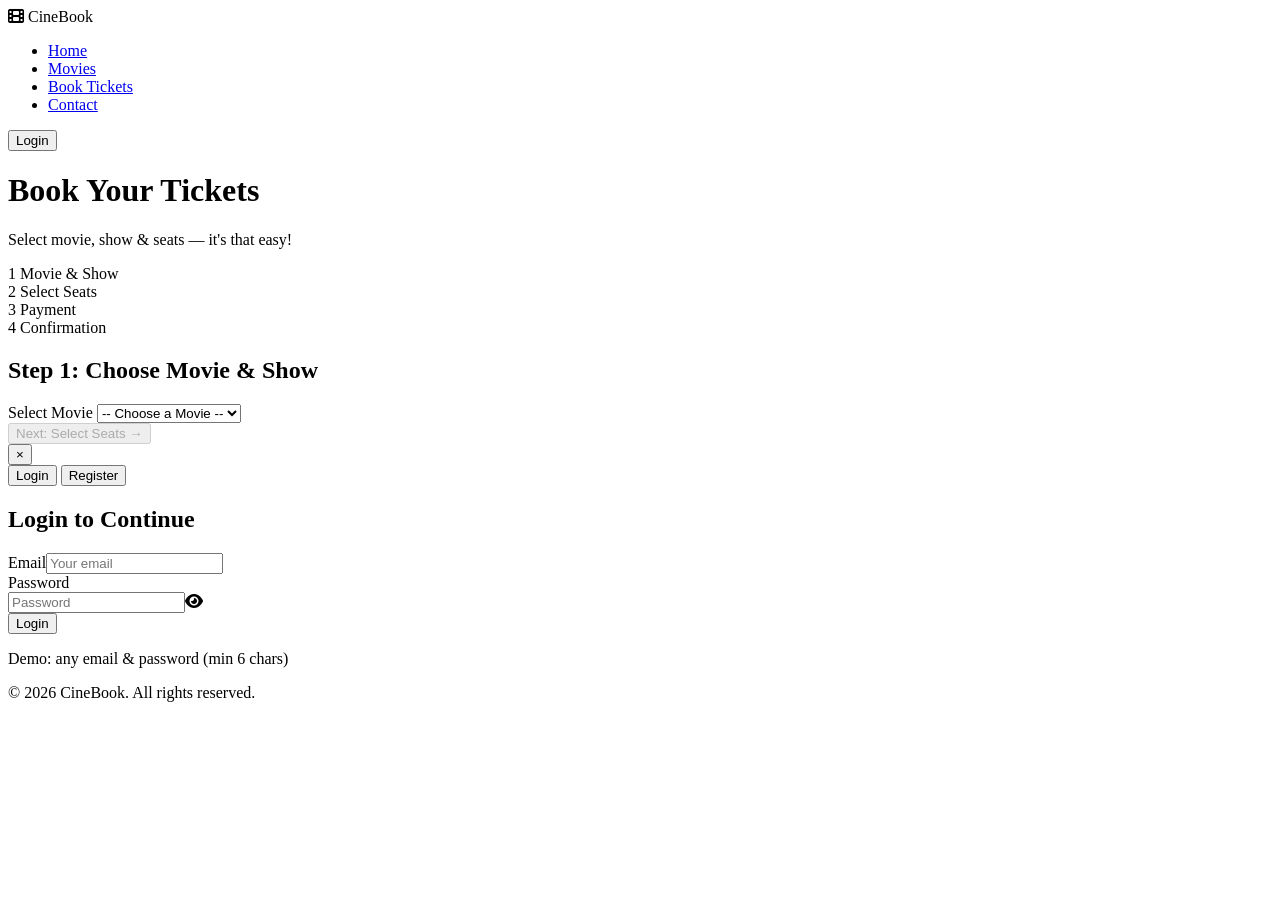
==== booking.html @ 82a674cf "Add files via upload" ====
<!DOCTYPE html>
<html lang="en">
<head>
  <meta charset="UTF-8"/>
  <meta name="viewport" content="width=device-width, initial-scale=1.0"/>
  <title>Book Tickets - CineBook</title>
  <link rel="stylesheet" href="css/style.css"/>
  <link rel="stylesheet" href="https://cdnjs.cloudflare.com/ajax/libs/font-awesome/6.4.0/css/all.min.css"/>
</head>
<body>
  <nav class="navbar" id="navbar">
    <div class="nav-brand"><i class="fas fa-film"></i> CineBook</div>
    <ul class="nav-links" id="navLinks">
      <li><a href="index.html">Home</a></li>
      <li><a href="movies.html">Movies</a></li>
      <li><a href="booking.html" class="active">Book Tickets</a></li>
      <li><a href="contact.html">Contact</a></li>
    </ul>
    <div class="nav-actions">
      <span id="userGreeting" class="user-greeting" style="display:none"></span>
      <button class="btn btn-login" id="loginBtn" onclick="openLoginModal()">Login</button>
      <button class="btn btn-logout" id="logoutBtn" style="display:none" onclick="logout()">Logout</button>
    </div>
    <div class="hamburger" id="hamburger" onclick="toggleMenu()"><span></span><span></span><span></span></div>
  </nav>

  <div class="page-banner">
    <h1>Book Your Tickets</h1>
    <p>Select movie, show & seats — it's that easy!</p>
  </div>

  <section class="section">
    <div class="container">

      <!-- STEP INDICATOR -->
      <div class="steps-bar">
        <div class="step active" id="step1Ind"><span>1</span> Movie &amp; Show</div>
        <div class="step-line"></div>
        <div class="step" id="step2Ind"><span>2</span> Select Seats</div>
        <div class="step-line"></div>
        <div class="step" id="step3Ind"><span>3</span> Payment</div>
        <div class="step-line"></div>
        <div class="step" id="step4Ind"><span>4</span> Confirmation</div>
      </div>

      <!-- STEP 1: Choose Movie & Show -->
      <div id="step1" class="booking-step">
        <h2 class="step-heading">Step 1: Choose Movie &amp; Show</h2>
        <div class="form-group">
          <label for="movieSelect">Select Movie</label>
          <select id="movieSelect" class="filter-select" onchange="onMovieChange()">
            <option value="">-- Choose a Movie --</option>
          </select>
        </div>
        <div class="form-group" id="cinemaGroup" style="display:none">
          <label for="cinemaSelect">Select Cinema</label>
          <select id="cinemaSelect" class="filter-select" onchange="onCinemaChange()">
            <option value="">-- Choose Cinema --</option>
          </select>
        </div>
        <div class="form-group" id="dateGroup" style="display:none">
          <label for="dateSelect">Select Date</label>
          <select id="dateSelect" class="filter-select" onchange="onDateChange()">
            <option value="">-- Choose Date --</option>
          </select>
        </div>
        <div id="showTimesContainer" style="display:none">
          <label>Select Show Time</label>
          <div class="showtime-grid" id="showTimeGrid"></div>
        </div>
        <div class="step-nav">
          <button class="btn btn-primary" onclick="goToStep2()" id="toStep2Btn" disabled>Next: Select Seats &rarr;</button>
        </div>
      </div>

      <!-- STEP 2: Seat Selection -->
      <div id="step2" class="booking-step" style="display:none">
        <h2 class="step-heading">Step 2: Select Your Seats</h2>
        <div class="booking-layout">
          <div class="seat-section">
            <div class="screen-label"><i class="fas fa-tv"></i> SCREEN</div>
            <div class="seat-legend">
              <span class="legend-item"><span class="seat legend-available"></span> Available</span>
              <span class="legend-item"><span class="seat legend-selected"></span> Selected</span>
              <span class="legend-item"><span class="seat legend-booked"></span> Booked</span>
              <span class="legend-item"><span class="seat legend-premium"></span> Premium</span>
            </div>
            <div id="seatMap" class="seat-map"></div>
          </div>
          <div class="booking-summary-panel">
            <h3>Booking Summary</h3>
            <div class="summary-info" id="summaryInfo"></div>
            <div class="summary-seats" id="summarySeats">
              <p>No seats selected yet.</p>
            </div>
            <div class="summary-total" id="summaryTotal"></div>
          </div>
        </div>
        <div class="step-nav">
          <button class="btn btn-secondary" onclick="goToStep(1)">&larr; Back</button>
          <button class="btn btn-primary" onclick="goToStep3()" id="toStep3Btn" disabled>Next: Payment &rarr;</button>
        </div>
      </div>

      <!-- STEP 3: Payment -->
      <div id="step3" class="booking-step" style="display:none">
        <h2 class="step-heading">Step 3: Payment Details</h2>
        <div class="payment-layout">
          <div class="payment-form-wrap">
            <div class="payment-methods">
              <label class="pay-method" id="pm-card">
                <input type="radio" name="payMethod" value="card" checked onchange="showPaymentForm('card')"/>
                <i class="fas fa-credit-card"></i> Credit / Debit Card
              </label>
              <label class="pay-method" id="pm-upi">
                <input type="radio" name="payMethod" value="upi" onchange="showPaymentForm('upi')"/>
                <i class="fas fa-mobile-alt"></i> UPI
              </label>
              <label class="pay-method" id="pm-wallet">
                <input type="radio" name="payMethod" value="wallet" onchange="showPaymentForm('wallet')"/>
                <i class="fas fa-wallet"></i> Wallet
              </label>
            </div>

            <!-- Card Form -->
            <form id="cardForm" class="pay-form" onsubmit="processPayment(event)">
              <div class="form-group">
                <label>Card Number</label>
                <input type="text" id="cardNumber" maxlength="19" placeholder="1234 5678 9012 3456" oninput="formatCard(this)" required/>
                <span class="error-msg" id="cardNumErr"></span>
              </div>
              <div class="form-row">
                <div class="form-group">
                  <label>Expiry (MM/YY)</label>
                  <input type="text" id="cardExpiry" maxlength="5" placeholder="MM/YY" oninput="formatExpiry(this)" required/>
                  <span class="error-msg" id="cardExpErr"></span>
                </div>
                <div class="form-group">
                  <label>CVV</label>
                  <input type="password" id="cardCVV" maxlength="3" placeholder="CVV" required/>
                  <span class="error-msg" id="cardCVVErr"></span>
                </div>
              </div>
              <div class="form-group">
                <label>Cardholder Name</label>
                <input type="text" id="cardName" placeholder="Name on card" required/>
              </div>
              <div class="pay-total-banner" id="payTotalBanner"></div>
              <button type="submit" class="btn btn-primary btn-block">Pay Now &amp; Confirm Booking</button>
            </form>

            <!-- UPI Form -->
            <form id="upiForm" class="pay-form" style="display:none" onsubmit="processPayment(event)">
              <div class="form-group">
                <label>UPI ID</label>
                <input type="text" id="upiId" placeholder="yourname@bank" required/>
                <span class="error-msg" id="upiIdErr"></span>
              </div>
              <div class="pay-total-banner" id="payTotalBanner2"></div>
              <button type="submit" class="btn btn-primary btn-block">Pay via UPI</button>
            </form>

            <!-- Wallet Form -->
            <form id="walletForm" class="pay-form" style="display:none" onsubmit="processPayment(event)">
              <div class="form-group">
                <label>Select Wallet</label>
                <select id="walletChoice" class="filter-select">
                  <option value="paytm">Paytm</option>
                  <option value="phonepe">PhonePe</option>
                  <option value="gpay">Google Pay</option>
                  <option value="amazon">Amazon Pay</option>
                </select>
              </div>
              <div class="pay-total-banner" id="payTotalBanner3"></div>
              <button type="submit" class="btn btn-primary btn-block">Pay via Wallet</button>
            </form>
          </div>

          <div class="order-summary-side">
            <h3>Order Summary</h3>
            <div id="orderSummaryContent"></div>
          </div>
        </div>
        <div class="step-nav">
          <button class="btn btn-secondary" onclick="goToStep(2)">&larr; Back</button>
        </div>
      </div>

      <!-- STEP 4: Confirmation -->
      <div id="step4" class="booking-step" style="display:none">
        <div class="confirm-wrap">
          <div class="confirm-icon"><i class="fas fa-check-circle"></i></div>
          <h2>Booking Confirmed! 🎉</h2>
          <p class="confirm-sub">Your e-ticket is ready. Enjoy the show!</p>
          <div class="ticket-card" id="ticketCard"></div>
          <div class="confirm-actions">
            <button class="btn btn-primary" onclick="printTicket()"><i class="fas fa-print"></i> Print Ticket</button>
            <button class="btn btn-secondary" onclick="newBooking()"><i class="fas fa-plus"></i> Book Another</button>
            <a href="index.html" class="btn btn-outline"><i class="fas fa-home"></i> Home</a>
          </div>
        </div>
      </div>

    </div>
  </section>

  <!-- Login Modal -->
  <div class="modal-overlay" id="loginModal">
    <div class="modal">
      <button class="modal-close" onclick="closeLoginModal()">&times;</button>
      <div class="modal-tabs">
        <button class="tab-btn active" id="loginTabBtn" onclick="switchTab('login')">Login</button>
        <button class="tab-btn" id="registerTabBtn" onclick="switchTab('register')">Register</button>
      </div>
      <form id="loginForm" class="modal-form" onsubmit="handleLogin(event)">
        <h2>Login to Continue</h2>
        <div class="form-group"><label>Email</label><input type="email" id="loginEmail" placeholder="Your email" required/><span class="error-msg" id="loginEmailErr"></span></div>
        <div class="form-group"><label>Password</label><div class="password-wrapper"><input type="password" id="loginPassword" placeholder="Password" required/><i class="fas fa-eye toggle-pwd" onclick="togglePwd('loginPassword',this)"></i></div><span class="error-msg" id="loginPassErr"></span></div>
        <button type="submit" class="btn btn-primary btn-block">Login</button>
        <p class="form-hint">Demo: any email & password (min 6 chars)</p>
      </form>
      <form id="registerForm" class="modal-form" style="display:none" onsubmit="handleRegister(event)">
        <h2>Create Account</h2>
        <div class="form-group"><label>Full Name</label><input type="text" id="regName" required/><span class="error-msg" id="regNameErr"></span></div>
        <div class="form-group"><label>Email</label><input type="email" id="regEmail" required/><span class="error-msg" id="regEmailErr"></span></div>
        <div class="form-group"><label>Phone</label><input type="tel" id="regPhone" required/><span class="error-msg" id="regPhoneErr"></span></div>
        <div class="form-group"><label>Password</label><div class="password-wrapper"><input type="password" id="regPassword" required/><i class="fas fa-eye toggle-pwd" onclick="togglePwd('regPassword',this)"></i></div><span class="error-msg" id="regPassErr"></span></div>
        <button type="submit" class="btn btn-primary btn-block">Register</button>
      </form>
    </div>
  </div>

  <footer class="footer">
    <div class="footer-bottom"><p>&copy; 2026 CineBook. All rights reserved.</p></div>
  </footer>

  <script src="js/data.js"></script>
  <script src="js/auth.js"></script>
  <script src="js/booking.js"></script>
</body>
</html>
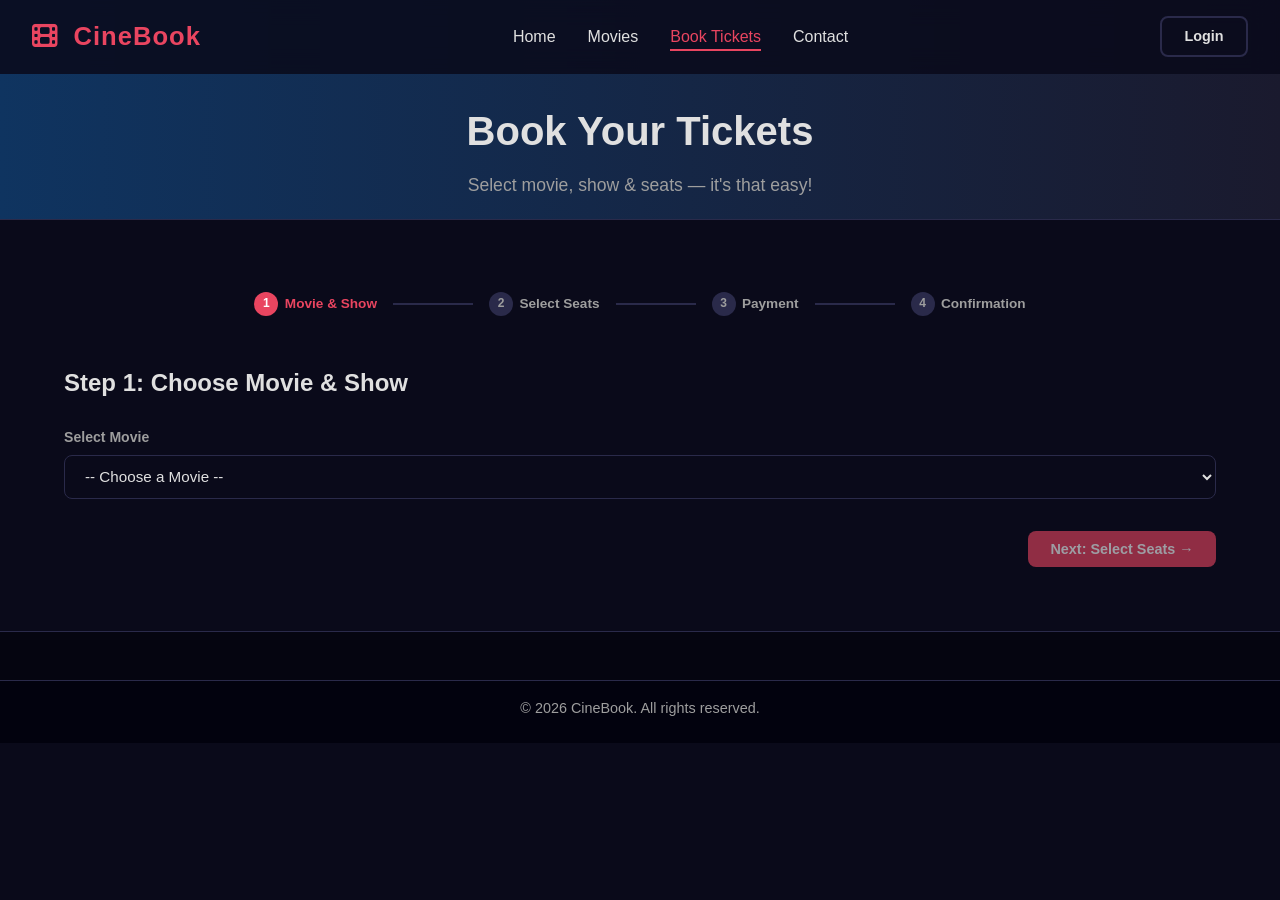
==== commit fabb493e: "booking.html" ====
--- a/booking.html
+++ b/booking.html
@@ -4,7 +4,7 @@
   <meta charset="UTF-8"/>
   <meta name="viewport" content="width=device-width, initial-scale=1.0"/>
   <title>Book Tickets - CineBook</title>
-  <link rel="stylesheet" href="css/style.css"/>
+  <link rel="stylesheet" href="style.css">
   <link rel="stylesheet" href="https://cdnjs.cloudflare.com/ajax/libs/font-awesome/6.4.0/css/all.min.css"/>
 </head>
 <body>
@@ -234,8 +234,8 @@
     <div class="footer-bottom"><p>&copy; 2026 CineBook. All rights reserved.</p></div>
   </footer>
 
-  <script src="js/data.js"></script>
-  <script src="js/auth.js"></script>
-  <script src="js/booking.js"></script>
+  <script src="data.js"></script>
+  <script src="auth.js"></script>
+  <script src="booking.js"></script>
 </body>
 </html>
--- a/style.css
+++ b/style.css
@@ -0,0 +1,537 @@
+/* =============================================
+   style.css - Main Stylesheet for CineBook
+   ============================================= */
+
+/* --- CSS Variables (Custom Properties) --- */
+:root {
+  --primary: #e94560;
+  --primary-dark: #c73652;
+  --secondary: #0f3460;
+  --accent: #f5a623;
+  --bg-dark: #0a0a1a;
+  --bg-card: #16213e;
+  --bg-card2: #1a1a2e;
+  --text-light: #e0e0e0;
+  --text-muted: #9e9e9e;
+  --success: #4caf50;
+  --info: #2196f3;
+  --border: #2a2a4a;
+  --shadow: 0 4px 20px rgba(0,0,0,0.4);
+  --radius: 12px;
+  --transition: all 0.3s ease;
+}
+
+/* --- RESET & BASE --- */
+*, *::before, *::after { box-sizing: border-box; margin: 0; padding: 0; }
+
+html { scroll-behavior: smooth; }
+
+body {
+  background-color: var(--bg-dark);
+  color: var(--text-light);
+  font-family: 'Segoe UI', Tahoma, Geneva, Verdana, sans-serif;
+  font-size: 16px;
+  line-height: 1.6;
+  min-height: 100vh;
+}
+
+a { color: var(--primary); text-decoration: none; transition: var(--transition); }
+a:hover { color: var(--accent); }
+ul { list-style: none; }
+img { max-width: 100%; display: block; }
+input, select, textarea { font-family: inherit; }
+
+.container { max-width: 1200px; margin: 0 auto; padding: 0 1.5rem; }
+.section { padding: 4rem 0; }
+.section-title {
+  text-align: center;
+  font-size: 2rem;
+  font-weight: 700;
+  margin-bottom: 2.5rem;
+  position: relative;
+}
+.section-title::after {
+  content: "";
+  display: block;
+  width: 60px;
+  height: 4px;
+  background: var(--primary);
+  border-radius: 2px;
+  margin: 0.5rem auto 0;
+}
+
+/* --- NAVBAR --- */
+.navbar {
+  position: fixed;
+  top: 0; left: 0; right: 0;
+  z-index: 1000;
+  display: flex;
+  align-items: center;
+  justify-content: space-between;
+  padding: 1rem 2rem;
+  background: rgba(10,10,26,0.85);
+  backdrop-filter: blur(12px);
+  border-bottom: 1px solid transparent;
+  transition: var(--transition);
+}
+.navbar.scrolled {
+  background: rgba(10,10,26,0.98);
+  border-bottom-color: var(--border);
+  box-shadow: 0 2px 20px rgba(0,0,0,0.5);
+}
+.nav-brand {
+  font-size: 1.6rem;
+  font-weight: 800;
+  color: var(--primary);
+  letter-spacing: 1px;
+}
+.nav-brand i { margin-right: 0.4rem; }
+.nav-links { display: flex; gap: 2rem; }
+.nav-links a { color: var(--text-light); font-weight: 500; padding: 0.3rem 0; border-bottom: 2px solid transparent; }
+.nav-links a:hover, .nav-links a.active { color: var(--primary); border-bottom-color: var(--primary); }
+.nav-actions { display: flex; align-items: center; gap: 0.8rem; }
+.user-greeting { font-size: 0.9rem; color: var(--accent); font-weight: 600; }
+
+/* --- BUTTONS --- */
+.btn {
+  display: inline-flex; align-items: center; gap: 0.4rem;
+  padding: 0.65rem 1.4rem;
+  border: none; border-radius: 8px;
+  cursor: pointer; font-size: 0.9rem; font-weight: 600;
+  transition: var(--transition);
+  text-decoration: none;
+}
+.btn-primary { background: var(--primary); color: #fff; }
+.btn-primary:hover { background: var(--primary-dark); transform: translateY(-2px); box-shadow: 0 4px 15px rgba(233,69,96,0.4); color: #fff; }
+.btn-secondary { background: var(--secondary); color: #fff; }
+.btn-secondary:hover { background: #1a4a80; color: #fff; }
+.btn-outline { background: transparent; color: var(--primary); border: 2px solid var(--primary); }
+.btn-outline:hover { background: var(--primary); color: #fff; }
+.btn-login { background: transparent; color: var(--text-light); border: 2px solid var(--border); }
+.btn-login:hover { border-color: var(--primary); color: var(--primary); }
+.btn-logout { background: rgba(233,69,96,0.2); color: var(--primary); border: 1px solid var(--primary); }
+.btn-logout:hover { background: var(--primary); color: #fff; }
+.btn-large { padding: 1rem 2.5rem; font-size: 1.1rem; border-radius: 50px; }
+.btn-sm { padding: 0.4rem 0.9rem; font-size: 0.8rem; }
+.btn-block { width: 100%; justify-content: center; padding: 0.8rem; font-size: 1rem; }
+.btn:disabled { opacity: 0.6; cursor: not-allowed; transform: none !important; }
+
+/* --- HAMBURGER --- */
+.hamburger { display: none; flex-direction: column; gap: 5px; cursor: pointer; padding: 4px; }
+.hamburger span { width: 25px; height: 2px; background: var(--text-light); border-radius: 2px; transition: var(--transition); }
+.hamburger.active span:nth-child(1) { transform: rotate(45deg) translate(5px, 5px); }
+.hamburger.active span:nth-child(2) { opacity: 0; }
+.hamburger.active span:nth-child(3) { transform: rotate(-45deg) translate(5px, -5px); }
+
+/* --- HERO --- */
+.hero {
+  min-height: 100vh;
+  display: flex; flex-direction: column; align-items: center; justify-content: center;
+  text-align: center;
+  position: relative;
+  background: linear-gradient(135deg, #0a0a1a 0%, #1a1a2e 40%, #16213e 100%);
+  overflow: hidden;
+}
+.hero::before {
+  content: "";
+  position: absolute; inset: 0;
+  background: radial-gradient(ellipse at center, rgba(233,69,96,0.15) 0%, transparent 70%);
+}
+.hero-overlay { position: absolute; inset: 0; background: rgba(0,0,0,0.3); }
+.hero-content { position: relative; z-index: 2; max-width: 700px; padding: 1rem; }
+.hero-content h1 { font-size: clamp(2rem, 5vw, 3.5rem); font-weight: 900; line-height: 1.1; margin-bottom: 1rem; }
+.hero-content h1 span { color: var(--primary); }
+.hero-content p { font-size: 1.2rem; color: var(--text-muted); margin-bottom: 2rem; }
+.hero-scroll {
+  position: absolute; bottom: 2rem; left: 50%; transform: translateX(-50%);
+  color: var(--text-muted); font-size: 1.5rem; animation: bounce 2s infinite;
+  z-index: 2;
+}
+@keyframes bounce { 0%,100% { transform: translateX(-50%) translateY(0); } 50% { transform: translateX(-50%) translateY(10px); } }
+
+/* --- MOVIE CARDS --- */
+.movie-grid {
+  display: grid;
+  grid-template-columns: repeat(auto-fill, minmax(240px, 1fr));
+  gap: 1.5rem;
+}
+.movie-card {
+  background: var(--bg-card);
+  border-radius: var(--radius);
+  overflow: hidden;
+  transition: var(--transition);
+  border: 1px solid var(--border);
+}
+.movie-card:hover { transform: translateY(-8px); box-shadow: 0 12px 30px rgba(233,69,96,0.2); border-color: var(--primary); }
+.movie-poster-wrap { position: relative; overflow: hidden; aspect-ratio: 2/3; }
+.movie-poster-wrap img { width: 100%; height: 100%; object-fit: cover; transition: transform 0.4s ease; background: var(--bg-card2); }
+/* Skeleton shimmer while TMDB poster loads */
+.movie-poster-wrap img::before {
+  content: "";
+  position: absolute; inset: 0;
+  background: linear-gradient(90deg, var(--bg-card) 25%, var(--border) 50%, var(--bg-card) 75%);
+  background-size: 200% 100%;
+  animation: shimmer 1.5s infinite;
+}
+@keyframes shimmer { 0% { background-position: 200% 0; } 100% { background-position: -200% 0; } }
+.movie-card:hover .movie-poster-wrap img { transform: scale(1.05); }
+.movie-overlay {
+  position: absolute; inset: 0;
+  background: rgba(0,0,0,0.7);
+  display: flex; flex-direction: column; align-items: center; justify-content: center; gap: 0.8rem;
+  opacity: 0; transition: var(--transition);
+}
+.movie-card:hover .movie-overlay { opacity: 1; }
+.cert-badge {
+  position: absolute; top: 0.6rem; right: 0.6rem;
+  background: var(--accent); color: #000;
+  padding: 0.2rem 0.5rem; border-radius: 4px;
+  font-size: 0.75rem; font-weight: 700;
+}
+.movie-genre-tag {
+  position: absolute; top: 0.6rem; left: 0.6rem;
+  background: var(--primary); color: #fff;
+  padding: 0.2rem 0.6rem; border-radius: 20px;
+  font-size: 0.72rem; font-weight: 600;
+}
+.movie-info { padding: 1rem; }
+.movie-info h3 { font-size: 1rem; font-weight: 700; margin-bottom: 0.4rem; white-space: nowrap; overflow: hidden; text-overflow: ellipsis; }
+.movie-meta { display: flex; gap: 1rem; font-size: 0.82rem; color: var(--text-muted); margin-bottom: 0.3rem; }
+.movie-lang { font-size: 0.82rem; color: var(--text-muted); margin-bottom: 0.5rem; }
+.movie-tags { display: flex; flex-wrap: wrap; gap: 0.3rem; margin-top: 0.4rem; }
+.tag { background: rgba(233,69,96,0.15); color: var(--primary); border: 1px solid rgba(233,69,96,0.3); padding: 0.1rem 0.5rem; border-radius: 20px; font-size: 0.72rem; }
+.book-btn { margin-top: 0.6rem; width: 100%; justify-content: center; }
+
+/* --- FEATURES --- */
+.features-section { background: var(--bg-card2); padding: 4rem 0; }
+.features-grid { display: grid; grid-template-columns: repeat(auto-fit, minmax(200px, 1fr)); gap: 1.5rem; }
+.feature-card { background: var(--bg-card); border-radius: var(--radius); padding: 2rem 1.5rem; text-align: center; border: 1px solid var(--border); transition: var(--transition); }
+.feature-card:hover { border-color: var(--primary); transform: translateY(-5px); }
+.feature-card i { font-size: 2.5rem; color: var(--primary); margin-bottom: 1rem; }
+.feature-card h3 { margin-bottom: 0.5rem; font-size: 1.1rem; }
+.feature-card p { color: var(--text-muted); font-size: 0.9rem; }
+
+/* --- FOOTER --- */
+.footer { background: #050510; padding: 3rem 0 0; border-top: 1px solid var(--border); }
+.footer-grid { display: grid; grid-template-columns: repeat(auto-fit, minmax(200px, 1fr)); gap: 2rem; padding-bottom: 2rem; }
+.footer h3 { font-size: 1.3rem; color: var(--primary); margin-bottom: 0.8rem; }
+.footer h4 { margin-bottom: 0.8rem; }
+.footer p, .footer li { color: var(--text-muted); font-size: 0.9rem; margin-bottom: 0.4rem; }
+.footer ul li a { color: var(--text-muted); }
+.footer ul li a:hover { color: var(--primary); }
+.social-icons { display: flex; gap: 1rem; }
+.social-icons a { width: 40px; height: 40px; border-radius: 50%; background: var(--border); display: flex; align-items: center; justify-content: center; color: var(--text-light); font-size: 1.1rem; }
+.social-icons a:hover { background: var(--primary); color: #fff; }
+.footer-bottom { background: #02020e; text-align: center; padding: 1rem; color: var(--text-muted); font-size: 0.85rem; border-top: 1px solid var(--border); }
+.footer-bottom a { color: var(--primary); }
+
+/* --- PAGE BANNER --- */
+.page-banner {
+  min-height: 220px; display: flex; flex-direction: column; align-items: center; justify-content: center;
+  text-align: center; padding-top: 80px;
+  background: linear-gradient(to right, #0f3460, #1a1a2e);
+  border-bottom: 1px solid var(--border);
+}
+.page-banner h1 { font-size: 2.5rem; margin-bottom: 0.5rem; }
+.page-banner p { color: var(--text-muted); font-size: 1.1rem; }
+
+/* --- MODAL --- */
+.modal-overlay {
+  display: none; position: fixed; inset: 0;
+  background: rgba(0,0,0,0.75); z-index: 2000;
+  align-items: center; justify-content: center;
+  padding: 1rem;
+  backdrop-filter: blur(4px);
+}
+.modal-overlay.open { display: flex; animation: fadeIn 0.25s ease; }
+@keyframes fadeIn { from { opacity: 0; } to { opacity: 1; } }
+.modal {
+  background: var(--bg-card2); border-radius: var(--radius);
+  padding: 2rem; width: 100%; max-width: 450px;
+  position: relative; border: 1px solid var(--border);
+  max-height: 90vh; overflow-y: auto;
+  animation: slideUp 0.3s ease;
+}
+@keyframes slideUp { from { transform: translateY(30px); opacity: 0; } to { transform: translateY(0); opacity: 1; } }
+.modal-wide { max-width: 800px; }
+.modal-close {
+  position: absolute; top: 1rem; right: 1rem;
+  background: none; border: none; color: var(--text-muted);
+  font-size: 1.8rem; cursor: pointer; line-height: 1;
+}
+.modal-close:hover { color: var(--primary); }
+.modal-tabs { display: flex; gap: 0; margin-bottom: 1.5rem; border: 1px solid var(--border); border-radius: 8px; overflow: hidden; }
+.tab-btn { flex: 1; padding: 0.6rem; background: none; border: none; color: var(--text-muted); font-weight: 600; cursor: pointer; transition: var(--transition); }
+.tab-btn.active { background: var(--primary); color: #fff; }
+.modal-form h2 { margin-bottom: 1.2rem; font-size: 1.3rem; }
+.form-hint { text-align: center; color: var(--text-muted); font-size: 0.8rem; margin-top: 0.8rem; }
+
+/* --- FORMS --- */
+.form-group { margin-bottom: 1rem; }
+.form-group label { display: block; margin-bottom: 0.4rem; font-size: 0.88rem; color: var(--text-muted); font-weight: 600; }
+.form-group input, .form-group select, .form-group textarea {
+  width: 100%; padding: 0.7rem 1rem;
+  background: var(--bg-dark); border: 1px solid var(--border);
+  border-radius: 8px; color: var(--text-light); font-size: 0.95rem;
+  transition: var(--transition);
+}
+.form-group input:focus, .form-group select:focus, .form-group textarea:focus {
+  outline: none; border-color: var(--primary);
+  box-shadow: 0 0 0 3px rgba(233,69,96,0.2);
+}
+.form-group textarea { resize: vertical; min-height: 120px; }
+.form-row { display: grid; grid-template-columns: 1fr 1fr; gap: 1rem; }
+.password-wrapper { position: relative; }
+.password-wrapper input { padding-right: 2.5rem; }
+.toggle-pwd { position: absolute; right: 0.8rem; top: 50%; transform: translateY(-50%); cursor: pointer; color: var(--text-muted); }
+.error-msg { color: #ff6b6b; font-size: 0.8rem; margin-top: 0.3rem; display: block; }
+.success-banner { background: rgba(76,175,80,0.2); border: 1px solid var(--success); border-radius: 8px; padding: 1rem; color: var(--success); text-align: center; margin-top: 1rem; }
+
+/* --- FILTER BAR --- */
+.filter-bar { display: flex; gap: 1rem; flex-wrap: wrap; margin-bottom: 2rem; }
+.search-box { flex: 1; min-width: 200px; padding: 0.7rem 1rem; background: var(--bg-card); border: 1px solid var(--border); border-radius: 8px; color: var(--text-light); font-size: 0.95rem; }
+.search-box:focus { outline: none; border-color: var(--primary); }
+.filter-select { padding: 0.7rem 1rem; background: var(--bg-card); border: 1px solid var(--border); border-radius: 8px; color: var(--text-light); font-size: 0.95rem; cursor: pointer; }
+.filter-select:focus { outline: none; border-color: var(--primary); }
+.filter-select option { background: var(--bg-card2); }
+
+/* --- BOOKING STEPS --- */
+.steps-bar {
+  display: flex; align-items: center; justify-content: center;
+  margin-bottom: 2.5rem; flex-wrap: wrap; gap: 0;
+}
+.step {
+  display: flex; align-items: center; gap: 0.4rem;
+  font-size: 0.85rem; font-weight: 600; color: var(--text-muted);
+  padding: 0.5rem 1rem; border-radius: 50px; transition: var(--transition);
+}
+.step span { width: 24px; height: 24px; border-radius: 50%; background: var(--border); display: flex; align-items: center; justify-content: center; font-size: 0.75rem; }
+.step.active { color: var(--primary); }
+.step.active span { background: var(--primary); color: #fff; }
+.step.done { color: var(--success); }
+.step.done span { background: var(--success); color: #fff; }
+.step-line { flex: 1; height: 2px; background: var(--border); max-width: 80px; }
+.booking-step { animation: fadeIn 0.3s ease; }
+.step-heading { font-size: 1.5rem; margin-bottom: 1.5rem; }
+.step-nav { display: flex; gap: 1rem; justify-content: flex-end; margin-top: 2rem; }
+
+/* Show times */
+.showtime-grid { display: flex; flex-wrap: wrap; gap: 0.7rem; margin-top: 0.6rem; }
+.showtime-btn {
+  padding: 0.5rem 1.2rem; border-radius: 8px;
+  border: 2px solid var(--border); background: var(--bg-card);
+  color: var(--text-light); cursor: pointer; font-weight: 600; transition: var(--transition);
+}
+.showtime-btn:hover { border-color: var(--primary); color: var(--primary); }
+.showtime-btn.active { background: var(--primary); border-color: var(--primary); color: #fff; }
+
+/* --- SEAT MAP --- */
+.booking-layout { display: grid; grid-template-columns: 1fr 320px; gap: 2rem; }
+.seat-section { }
+.screen-label {
+  text-align: center; padding: 0.8rem;
+  background: linear-gradient(to bottom, rgba(233,69,96,0.3), transparent);
+  border-top: 3px solid var(--primary); border-radius: 4px 4px 0 0;
+  margin-bottom: 1.5rem; color: var(--primary); font-weight: 700; letter-spacing: 2px;
+}
+.seat-legend { display: flex; gap: 1rem; flex-wrap: wrap; margin-bottom: 1rem; font-size: 0.82rem; }
+.legend-item { display: flex; align-items: center; gap: 0.4rem; color: var(--text-muted); }
+.seat-map { display: flex; flex-direction: column; gap: 0.5rem; }
+.seat-row { display: flex; align-items: center; gap: 0.4rem; }
+.row-label { width: 20px; font-size: 0.75rem; color: var(--text-muted); font-weight: 700; }
+.seat {
+  width: 32px; height: 32px; border-radius: 6px 6px 0 0;
+  border: 1px solid var(--border); background: var(--bg-card);
+  cursor: pointer; transition: var(--transition); font-size: 0.65rem;
+}
+.seat:hover:not(.booked):not(.selected) { background: rgba(233,69,96,0.3); border-color: var(--primary); }
+.seat.selected { background: var(--primary); border-color: var(--primary-dark); }
+.seat.booked { background: var(--border); cursor: not-allowed; opacity: 0.5; }
+.seat.premium { background: rgba(245,166,35,0.15); border-color: var(--accent); }
+.seat.premium.selected { background: var(--accent); border-color: #d4891c; }
+.seat.premium:hover:not(.booked):not(.selected) { background: rgba(245,166,35,0.3); }
+.legend-available { background: var(--bg-card); border: 1px solid var(--border); }
+.legend-selected  { background: var(--primary); }
+.legend-booked    { background: var(--border); opacity: 0.5; }
+.legend-premium   { background: rgba(245,166,35,0.3); border: 1px solid var(--accent); }
+
+/* Booking Summary Panel */
+.booking-summary-panel {
+  background: var(--bg-card); border-radius: var(--radius); padding: 1.5rem;
+  border: 1px solid var(--border); align-self: start; position: sticky; top: 90px;
+}
+.booking-summary-panel h3 { font-size: 1.1rem; margin-bottom: 1rem; border-bottom: 1px solid var(--border); padding-bottom: 0.6rem; }
+.summary-info p { font-size: 0.85rem; color: var(--text-muted); margin-bottom: 0.3rem; }
+.summary-info strong { color: var(--text-light); }
+.summary-seats { margin: 1rem 0; }
+.seats-pill-wrap { display: flex; flex-wrap: wrap; gap: 0.4rem; }
+.seat-pill { background: rgba(233,69,96,0.15); border: 1px solid rgba(233,69,96,0.4); color: var(--primary); padding: 0.2rem 0.6rem; border-radius: 20px; font-size: 0.78rem; font-weight: 600; }
+.seat-pill.premium { background: rgba(245,166,35,0.15); border-color: rgba(245,166,35,0.4); color: var(--accent); }
+.total-line { display: flex; justify-content: space-between; padding: 0.4rem 0; font-size: 0.88rem; color: var(--text-muted); }
+.total-grand { font-size: 1.1rem; font-weight: 700; color: var(--text-light); border-top: 1px solid var(--border); margin-top: 0.4rem; padding-top: 0.6rem; }
+
+/* --- PAYMENT --- */
+.payment-layout { display: grid; grid-template-columns: 1fr 300px; gap: 2rem; }
+.payment-methods { display: flex; gap: 0; margin-bottom: 1.5rem; border: 1px solid var(--border); border-radius: 10px; overflow: hidden; }
+.pay-method {
+  flex: 1; display: flex; align-items: center; gap: 0.5rem;
+  padding: 0.8rem 1rem; cursor: pointer;
+  font-size: 0.85rem; font-weight: 600; border-right: 1px solid var(--border);
+  transition: var(--transition); color: var(--text-muted);
+}
+.pay-method:last-child { border-right: none; }
+.pay-method:has(input:checked) { background: rgba(233,69,96,0.15); color: var(--primary); }
+.pay-method input { display: none; }
+.pay-method i { font-size: 1.1rem; }
+.pay-form { animation: fadeIn 0.3s ease; }
+.pay-total-banner {
+  background: rgba(233,69,96,0.1); border: 1px solid rgba(233,69,96,0.3);
+  border-radius: 8px; padding: 0.8rem 1rem; margin-bottom: 1rem;
+  font-size: 0.95rem; color: var(--text-light); text-align: center;
+}
+.order-summary-side {
+  background: var(--bg-card); border-radius: var(--radius); padding: 1.5rem;
+  border: 1px solid var(--border); align-self: start; position: sticky; top: 90px;
+}
+.order-summary-side h3 { font-size: 1.1rem; margin-bottom: 1rem; }
+.order-movie { font-size: 1.1rem; font-weight: 700; margin-bottom: 0.4rem; }
+.order-line { display: flex; justify-content: space-between; padding: 0.4rem 0; font-size: 0.85rem; color: var(--text-muted); }
+.order-total { font-size: 1rem; font-weight: 700; color: var(--text-light); border-top: 1px solid var(--border); margin-top: 0.4rem; padding-top: 0.6rem; }
+
+/* --- CONFIRMATION TICKET --- */
+.confirm-wrap { text-align: center; max-width: 650px; margin: 0 auto; }
+.confirm-icon { font-size: 5rem; color: var(--success); margin-bottom: 1rem; animation: popIn 0.5s ease; }
+@keyframes popIn { from { transform: scale(0); } to { transform: scale(1); } }
+.confirm-wrap h2 { font-size: 2rem; margin-bottom: 0.5rem; }
+.confirm-sub { color: var(--text-muted); margin-bottom: 2rem; }
+.ticket-card {
+  background: var(--bg-card); border-radius: var(--radius); overflow: hidden;
+  border: 1px solid var(--border); text-align: left; margin-bottom: 1.5rem;
+}
+.ticket-header {
+  background: var(--primary); padding: 1rem 1.5rem;
+  display: flex; justify-content: space-between; align-items: center;
+  font-weight: 700; font-size: 1.1rem;
+}
+.ticket-id { font-size: 0.85rem; }
+.ticket-body { padding: 1.5rem; }
+.ticket-movie { font-size: 1.5rem; font-weight: 800; margin-bottom: 1rem; }
+.ticket-details-grid { display: grid; grid-template-columns: 1fr 1fr; gap: 1rem; }
+.ticket-details-grid div { font-size: 0.88rem; }
+.ticket-details-grid i { color: var(--primary); margin-right: 0.3rem; }
+.ticket-details-grid strong { display: block; color: var(--text-muted); font-size: 0.75rem; margin-bottom: 0.2rem; }
+.ticket-footer {
+  background: var(--bg-card2); padding: 1rem 1.5rem;
+  border-top: 2px dashed var(--border); text-align: center;
+}
+.ticket-barcode { font-family: monospace; font-size: 1.2rem; letter-spacing: 3px; color: var(--text-muted); margin-bottom: 0.5rem; }
+.ticket-footer p { font-size: 0.8rem; color: var(--text-muted); }
+.confirm-actions { display: flex; gap: 1rem; justify-content: center; flex-wrap: wrap; }
+
+/* --- CONTACT PAGE --- */
+.contact-layout { display: grid; grid-template-columns: 1fr 1fr; gap: 3rem; }
+.contact-form-wrap h2, .contact-info-wrap h2 { font-size: 1.5rem; margin-bottom: 1.5rem; }
+.contact-info-card { display: flex; gap: 1rem; align-items: flex-start; margin-bottom: 1.5rem; }
+.contact-info-card i { font-size: 1.5rem; color: var(--primary); min-width: 24px; margin-top: 0.2rem; }
+.contact-info-card h4 { margin-bottom: 0.3rem; font-size: 0.95rem; }
+.contact-info-card p { color: var(--text-muted); font-size: 0.88rem; line-height: 1.6; }
+#charCount { color: var(--text-muted); font-size: 0.8rem; }
+.faq-section { margin-top: 2rem; }
+.faq-section h3 { margin-bottom: 1rem; }
+.faq-item { border: 1px solid var(--border); border-radius: 8px; margin-bottom: 0.6rem; overflow: hidden; }
+.faq-q {
+  width: 100%; text-align: left; background: var(--bg-card);
+  border: none; color: var(--text-light); padding: 0.9rem 1rem;
+  font-weight: 600; cursor: pointer; display: flex; justify-content: space-between; align-items: center;
+  font-size: 0.9rem;
+}
+.faq-q i { transition: var(--transition); }
+.faq-a { max-height: 0; overflow: hidden; padding: 0 1rem; color: var(--text-muted); font-size: 0.88rem; transition: max-height 0.3s ease, padding 0.3s ease; }
+.faq-a.open { max-height: 200px; padding: 0.8rem 1rem; }
+
+/* --- MOVIE DETAIL MODAL --- */
+.movie-detail-layout { display: grid; grid-template-columns: 220px 1fr; gap: 2rem; }
+.movie-detail-poster img { border-radius: 8px; width: 100%; }
+.movie-detail-info .cert-badge { position: static; display: inline-block; margin-bottom: 0.5rem; }
+.movie-detail-info h2 { font-size: 1.8rem; margin: 0.3rem 0 0.8rem; }
+.detail-meta { display: flex; gap: 1rem; flex-wrap: wrap; font-size: 0.85rem; color: var(--text-muted); margin-bottom: 0.5rem; }
+.movie-description { color: var(--text-muted); font-size: 0.9rem; line-height: 1.7; margin: 0.8rem 0; }
+.detail-section { margin-bottom: 0.8rem; }
+.detail-section h4 { font-size: 0.88rem; color: var(--text-muted); margin-bottom: 0.2rem; }
+.detail-section p { font-size: 0.95rem; }
+
+/* --- TOAST --- */
+.toast {
+  position: fixed; bottom: 2rem; right: 2rem; z-index: 9999;
+  background: var(--bg-card2); border: 1px solid var(--border);
+  border-radius: 10px; padding: 0.9rem 1.4rem;
+  display: flex; align-items: center; gap: 0.6rem;
+  font-size: 0.9rem; font-weight: 600;
+  transform: translateY(80px); opacity: 0;
+  transition: all 0.4s cubic-bezier(0.68,-0.55,0.265,1.55);
+  box-shadow: var(--shadow);
+}
+.toast.show { transform: translateY(0); opacity: 1; }
+.toast-success { border-color: var(--success); color: var(--success); }
+.toast-info { border-color: var(--info); color: var(--info); }
+
+/* --- LOADING & ERRORS --- */
+.loading-spinner { text-align: center; padding: 3rem; color: var(--text-muted); font-size: 1.5rem; }
+.error-text { color: #ff6b6b; text-align: center; padding: 2rem; }
+
+/* --- PRINT STYLES --- */
+@media print {
+  nav, footer, .confirm-actions, .steps-bar, .page-banner { display: none !important; }
+  body { background: white; color: black; }
+  .ticket-card { border: 2px solid #000; }
+  .ticket-header { background: #e94560 !important; -webkit-print-color-adjust: exact; }
+}
+
+/* =============================================
+   RESPONSIVE DESIGN
+   ============================================= */
+
+@media (max-width: 1024px) {
+  .booking-layout { grid-template-columns: 1fr; }
+  .payment-layout { grid-template-columns: 1fr; }
+  .booking-summary-panel, .order-summary-side { position: static; }
+}
+
+@media (max-width: 768px) {
+  .nav-links {
+    position: fixed; top: 0; left: -100%; width: 70%; height: 100vh;
+    background: var(--bg-card2); flex-direction: column; padding: 5rem 2rem 2rem;
+    gap: 1.5rem; transition: left 0.3s ease; border-right: 1px solid var(--border);
+  }
+  .nav-links.open { left: 0; }
+  .hamburger { display: flex; }
+  .hero-content h1 { font-size: 2rem; }
+  .contact-layout { grid-template-columns: 1fr; }
+  .movie-detail-layout { grid-template-columns: 1fr; }
+  .ticket-details-grid { grid-template-columns: 1fr; }
+  .steps-bar { gap: 0.2rem; }
+  .step { font-size: 0.75rem; padding: 0.4rem 0.6rem; }
+  .step-line { max-width: 20px; }
+  .payment-methods { flex-direction: column; }
+  .pay-method { border-right: none; border-bottom: 1px solid var(--border); }
+  .pay-method:last-child { border-bottom: none; }
+  .form-row { grid-template-columns: 1fr; }
+}
+
+@media (max-width: 480px) {
+  .movie-grid { grid-template-columns: 1fr 1fr; }
+  .container { padding: 0 1rem; }
+  .navbar { padding: 1rem; }
+  .hero-content h1 { font-size: 1.6rem; }
+  .section { padding: 2.5rem 0; }
+  .section-title { font-size: 1.5rem; }
+  .seat { width: 26px; height: 26px; }
+  .filter-bar { flex-direction: column; }
+  .search-box, .filter-select { width: 100%; }
+}
+
+@media (max-width: 360px) {
+  .movie-grid { grid-template-columns: 1fr; }
+  .seat { width: 22px; height: 22px; }
+  .seat-row { gap: 0.2rem; }
+}
